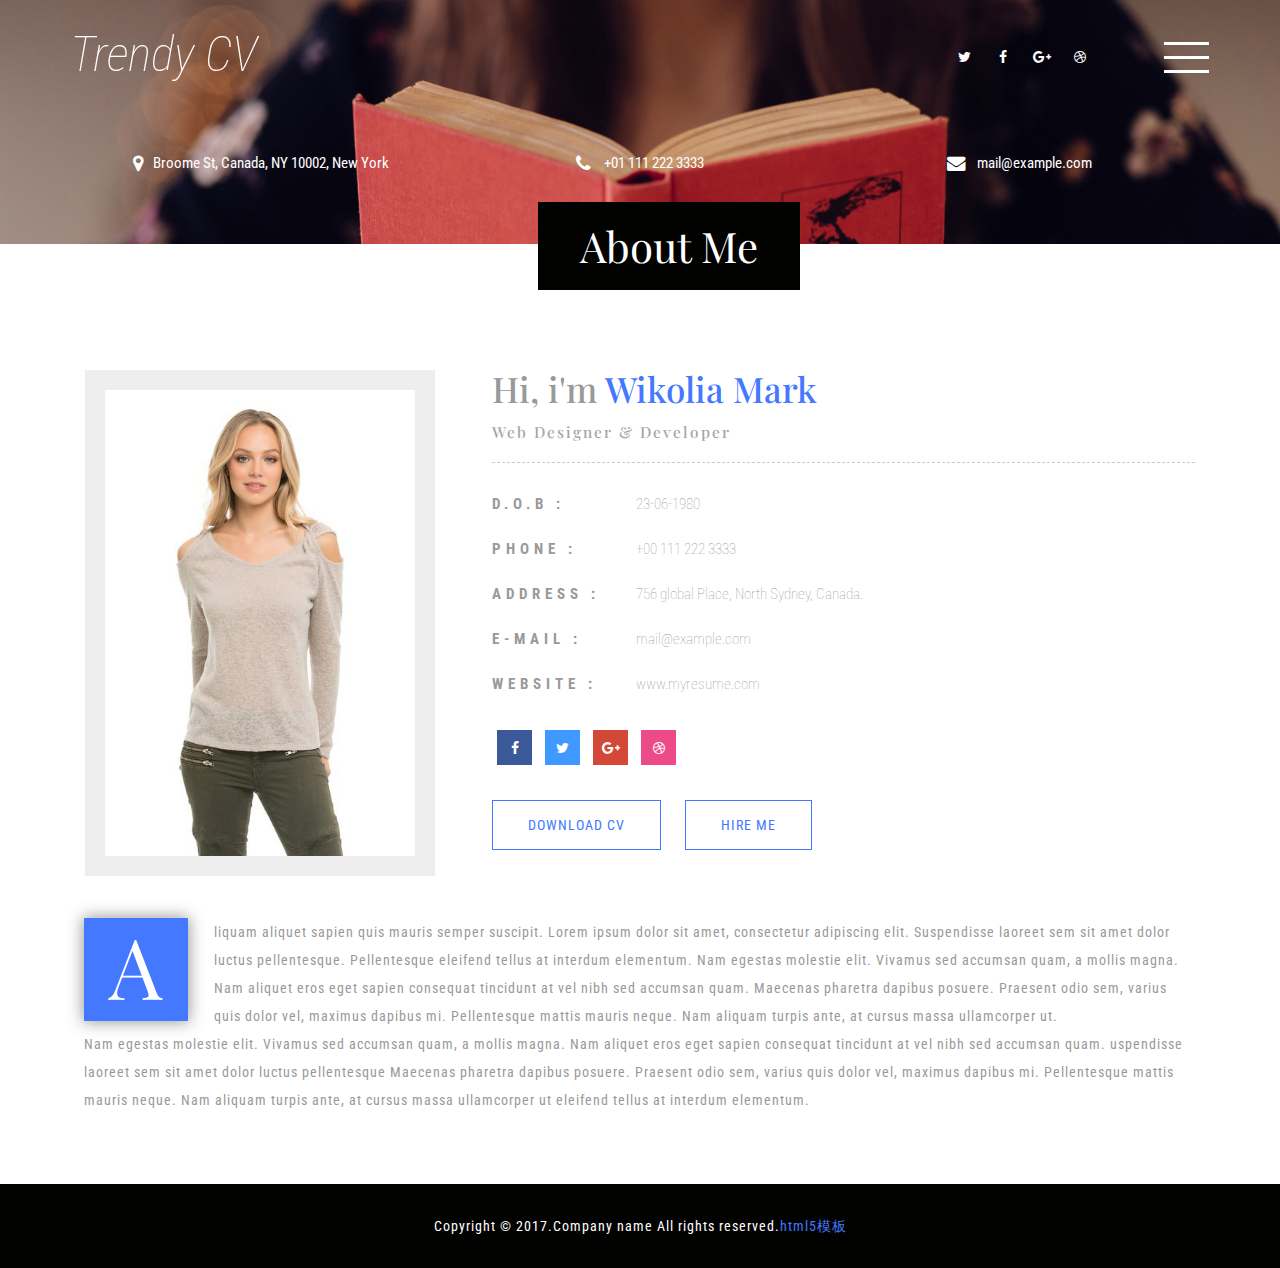
==== about.html @ 871e442d "updata" ====
<!DOCTYPE html>
<html lang="en">
<head>
<title>About</title>
<meta name="viewport" content="width=device-width, initial-scale=1">
<meta http-equiv="Content-Type" content="text/html; charset=utf-8" />
<meta name="keywords" content="" />
<script type="application/x-javascript"> addEventListener("load", function() { setTimeout(hideURLbar, 0); }, false); function hideURLbar(){ window.scrollTo(0,1); } </script>
<!-- Custom Theme files -->
<link href="css/bootstrap.css" type="text/css" rel="stylesheet" media="all">
<link href="css/style.css" type="text/css" rel="stylesheet" media="all">   
<link href="css/font-awesome.css" rel="stylesheet"> <!-- font-awesome icons --> 
<!-- //Custom Theme files --> 
<!-- js -->
<script src="js/jquery-2.2.3.min.js"></script> 
<!-- //js -->
<!-- web-fonts -->    
<link href="http://fonts.googleapis.com/css?family=Roboto+Condensed:300,300i,400,400i,700,700i" rel="stylesheet">
<link href="http://fonts.googleapis.com/css?family=Playfair+Display:400,400i,700,700i,900,900i" rel="stylesheet">
<!-- //web-fonts -->
</head>
<body> 
	<!-- banner -->
	<div class="banner about-w3banner">
		<div class="banner-w3lsinfo"> 
			<!-- header -->
			<div class="header">
				<div class="container">
					<div class="logo">
						<h1><a href="index.html">Trendy CV</a></h1>
					</div> 
					<div class="menu">
						<a href="#" class="navicon"></a> 
						<div class="toggle effect-3"> 
							<ul class="toggle-menu">
								<li><a href="index.html"> Home</a></li>
								<li><a href="about.html" class="active"> About</a></li>  
								<li><a href="skills.html"> Skills</a></li>
								<li><a href="experience.html">Experience</a></li> 
								<li><a href="education.html">Education</a></li>
								<li><a href="projects.html"> My Projects</a></li>							
								<li><a href="contact.html"> Contact Us</a></li>
							</ul>
						</div> 
					</div>   
					<div class="social-w3licon">
						<a href="#" class="social-button twitter"><i class="fa fa-twitter"></i></a>
						<a href="#" class="social-button facebook"><i class="fa fa-facebook"></i></a> 
						<a href="#" class="social-button google"><i class="fa fa-google-plus"></i></a> 
						<a href="#" class="social-button dribbble"><i class="fa fa-dribbble"></i></a> 
					</div>
					<div class="clearfix"> </div>
				</div>
			</div>
			<!-- //header -->  
			<div class="w3agile-address"> 
				<div class="container"> 
					<ul>
						<li><i class="fa fa-map-marker" aria-hidden="true"></i>Broome St, Canada, NY 10002, New York</li>
						<li><i class="fa fa-phone" aria-hidden="true"> </i>  +01 111 222 3333</li>
						<li><i class="fa fa-envelope" aria-hidden="true"></i><a href="mailto:info@example.com"> mail@example.com</a></li>
					</ul>
				</div> 
			</div> 
		</div>
	</div>
	<!-- //banner -->  
	<!-- about -->
	<div class="about">
		<div class="container">
			<div class="w3ls-title">
				<h2 class="agileits-title">About Me</h2>
			</div>
			<div class="about-agileinfo"> 
				<div class="col-md-4 col-sm-4 about-left ">
					<img src="images/img1.jpg" class="img-responsive" alt=""/>
				</div>
				<div class="col-md-8 col-sm-8 about-right wthree">
					<h3>Hi, i'm <span>Wikolia Mark </span></h3>
					<h4>Web Designer & Developer </h4>
					<ul class="address">
						<li>
							<ul class="agileits-address-text ">
								<li><b>D.O.B :</b></li>
								<li>23-06-1980</li>
							</ul>
						</li>
						<li>
							<ul class="agileits-address-text">
								<li><b>PHONE : </b></li>
								<li>+00 111 222 3333</li>
							</ul>
						</li>
						<li>
							<ul class="agileits-address-text">
								<li><b>ADDRESS :</b></li>
								<li>756 global Place, North Sydney, Canada.</li>
							</ul>
						</li>
						<li>
							<ul class="agileits-address-text">
								<li><b>E-MAIL :</b></li>
								<li><a href="mailto:example@mail.com"> mail@example.com</a></li>
							</ul>
						</li>
						<li>
							<ul class="agileits-address-text">
								<li><b>WEBSITE :</b></li>
								<li><a href="http://w3layouts.com">www.myresume.com</a></li>
							</ul>
						</li>
					</ul> 
					<div class="social-wthree-icons">
						<ul>
							<li><a href="#" class="fa fa-facebook icon icon-border facebook"> </a></li>
							<li><a href="#" class="fa fa-twitter icon icon-border twitter"> </a></li>
							<li><a href="#" class="fa fa-google-plus icon icon-border googleplus"> </a></li>
							<li><a href="#" class="fa fa-dribbble icon icon-border dribbble"> </a></li> 
						</ul>
						<div class="clearfix"> </div>
					</div> 
					<div class="hire-w3lgrids">
						<a href="#" class="wthree-more nina" data-text="DOWNLOAD CV"> 
							<span>D</span><span>o</span><span>w</span><span>n</span><span>l</span><span>o</span><span>a</span><span>d</span> <span>c</span><span>v</span>					
						</a> 
						<a href="#" class="wthree-more w3more1 nina" data-text="hire me"> 
							<span>h</span><span>i</span><span>r</span><span>e</span> <span>m</span><span>e</span>
						</a>
					</div>  
				</div> 
				<div class="clearfix"> </div> 
				<div class="about-text agileits-w3layouts"> 
					<p> Aliquam aliquet sapien quis mauris semper suscipit. Lorem ipsum dolor sit amet, consectetur adipiscing elit. Suspendisse laoreet sem sit amet dolor luctus pellentesque. Pellentesque eleifend tellus at interdum elementum. Nam egestas molestie elit. Vivamus sed accumsan quam, a mollis magna. Nam aliquet eros eget sapien consequat tincidunt at vel nibh sed accumsan quam. 
					Maecenas pharetra dapibus posuere. Praesent odio sem, varius quis dolor vel, maximus dapibus mi. Pellentesque mattis mauris neque. Nam aliquam turpis ante, at cursus massa ullamcorper ut.<br>Nam egestas molestie elit. Vivamus sed accumsan quam, a mollis magna. Nam aliquet eros eget sapien consequat tincidunt at vel nibh sed accumsan quam. 
					uspendisse laoreet sem sit amet dolor luctus pellentesque Maecenas pharetra dapibus posuere. Praesent odio sem, varius quis dolor vel, maximus dapibus mi. Pellentesque mattis mauris neque. Nam aliquam turpis ante, at cursus massa ullamcorper ut eleifend tellus at interdum elementum.</p>
				</div>
			</div> 
		</div>
	</div>
	<!-- //about -->
	<!-- footer -->  
	<div class="w3agile-footer">
		<div class="container"> 
			<p>Copyright &copy; 2017.Company name All rights reserved.<a target="_blank" href="http://www.sucaihuo.com/">html5模板</a></p>
		</div>
	</div>
	<!-- //footer --> 
	<!-- menu-js -->
	<script>
		$('.navicon').on('click', function (e) {
		  e.preventDefault();
		  $(this).toggleClass('navicon--active');
		  $('.toggle').toggleClass('toggle--active');
		});
	</script> 
	<!-- //menu-js --> 
	<!-- Bootstrap core JavaScript
    ================================================== -->
    <!-- Placed at the end of the document so the pages load faster -->
    <script src="js/bootstrap.js"></script>
</body>
</html>
---- css/style.css ----
body{
	margin:0;
	font-family: 'Roboto Condensed', sans-serif; 
	background: #fff;  
}
body a{
	transition: 0.5s all;
	-webkit-transition: 0.5s all;
	-moz-transition: 0.5s all;
	-o-transition: 0.5s all;
	-ms-transition: 0.5s all;
	text-decoration:none;
	outline:none;
}
h1,h2,h3,h4,h5,h6{
	margin:0; 
	font-family: 'Playfair Display', serif;
}
p{
	margin:0;
}
ul,label{
	margin:0;
	padding:0;
}
body a:hover,body a:focus{
	text-decoration:none;
	outline: none;
} 
/*-- banner --*/  
.banner{ 
	background:url(../images/bg.jpg)no-repeat center 0px;
	-webkit-background-size:cover;
	-moz-background-size:cover;
	background-size:cover;    
	position:relative;
}  
.header {
    padding-top:2em;
}
.header .container { 
    position: relative;
}
.menu, .social-w3licon {
    margin-top: 1em;
}
/*-- menu-navigation --*/
.menu {
    position: absolute;
    z-index: 9999;
    right: 15px;
}
.menu .navicon {
    background: transparent;
    position: relative;
    height: 46px;
    width: 46px;
    display: block;
    z-index: 9999;
    -webkit-transition: linear 0.5s all;
    -moz-transition: linear 0.5s all;
	-ms-transition: linear 0.5s all;
	-o-transition: linear 0.5s all;
    transition: linear 0.5s all;
	outline: none;
}
.menu .navicon:before, .menu .navicon:after {
	background: #fff;
	-webkit-backface-visibility: hidden;
	backface-visibility: hidden;
	content: "";
	height: 3px;
	left: 0;
	-webkit-transition: 0.8s all;
	-moz-transition: 0.8s all;
	-o-transition: 0.8s all;
	-ms-transition: 0.8s all;
	transition: 0.8s all;
	width: 45px;
} 
.menu .navicon:before {
	-moz-box-shadow: #fff 0 14px 0 0;
	-o-box-shadow: #fff 0 14px 0 0;
	-ms-box-shadow: #fff 0 14px 0 0;
	-webkit-box-shadow: #fff 0 14px 0 0;
	box-shadow: #fff 0 14px 0 0;
	position: absolute;
	top: 0;
} 
.menu .navicon:after {
	position: absolute;
	top: 28px;
} 
.menu .navicon--active { 
	-webkit-transition:0.5s all;
	-moz-transition:0.5s all; 
	-moz-transition:0.5s all; 
	-o-transition:0.5s all;
	transition:0.5s all;
} 
.menu .navicon--active:before {
	-moz-box-shadow: transparent 0 0 0 0;
	-ms-box-shadow: transparent 0 0 0 0;
	-o-box-shadow: transparent 0 0 0 0;
	-webkit-box-shadow: transparent 0 0 0 0;
	box-shadow: transparent 0 0 0 0;
	top: 15px !important;
	-webkit-transform: rotate(225deg);
	-ms-transform: rotate(225deg);
	-moz-transform: rotate(225deg);
	-o-transform: rotate(225deg);
	transform: rotate(225deg);
}
.menu .navicon--active:after {
	top: 15px !important;
	-webkit-transform: rotate(315deg);
	-ms-transform: rotate(315deg);
	-moz-transform: rotate(315deg);
	-o-transform: rotate(315deg);
	transform: rotate(315deg);
} 
.menu .toggle {
    display: block;
    position: absolute;
	right: 0;
    width: 250px;
    background-color: #FFF;
    padding: 2em 3em;
    opacity: 0;
    -webkit-transition: 0.5s all;
    -moz-transition: 0.5s all;
	-o-transition: 0.5s all;
	-ms-transition: 0.5s all;
    transition: 0.5s all;
    -webkit-transform: translateY(-200%);
    -moz-transform: translateY(-200%);
    -o-transform: translateY(-200%);
    -ms-transform: translateY(-200%);
    -ms-transform: translateY(-200%);
    transform: translateY(-200%);
    z-index: 99999;
    -webkit-box-shadow: 0px 0px 7px #696868;
    -moz-box-shadow: 0px 0px 7px #696868;
	-o-box-shadow: 0px 0px 7px #696868;
	-ms-box-shadow: 0px 0px 7px #696868;
    box-shadow: 0px 0px 7px #696868;
}
.menu .toggle--active { 
	opacity: 1;
	-webkit-transition: 0.5s all;
    -moz-transition: 0.5s all;
	-o-transition: 0.5s all;
	-ms-transition: 0.5s all;
    transition: 0.5s all;
	-webkit-transform: translateY(0);
	-ms-transform: translateY(0);
	-o-transform: translateY(0);
	-moz-transform: translateY(0);
	transform: translateY(0); 
} 
.menu .toggle-menu li {
    display: block;
    margin: 1em auto;
    text-align: center;  
} 
.menu .toggle-menu li a {
    text-decoration: none;
    color: #999;
    display: inline-block;
    text-align: center;
    font-size: 1.1em; 
    font-weight: 400;
    margin: 6px 0;
    position: relative;
	text-transform: uppercase;
    -webkit-transition: 0.5s all;
    -moz-transition: 0.5s all;
	-o-transition: 0.5s all;
	-ms-transition: 0.5s all;
    transition: 0.5s all;
}
.menu .toggle-menu li a:hover,.menu .toggle-menu li a.active{
	color:#4378ff; 
	-webkit-transform: scale(1.2);
    -ms-transform: scale(1.2);
    -moz-transform: scale(1.2);
    -o-transform: scale(1.2);
    transform: scale(1.2);
    font-weight: 700;
} 
/*-- HOVER EFFECT3 --*/ 
.effect-3 a:before,
.effect-3 a:after {
	content: "";
	height: 1px;
	width: 0;
	opacity: 0;
	background-color: #4378ff;
	position: absolute;
	-webkit-transition: all .5s;
	-moz-transition: all .5s;
	-o-transition: all .5s;
	-ms-transition: all .5s;
	transition: all .5s;
} 
.effect-3 a:before {
	top: -3px;
} 
.effect-3 a:after {
	bottom: -3px;
	right: 0;
} 
.effect-3 a:hover:before,
.effect-3 a:hover:after,.menu .toggle-menu li a.active:before,.menu .toggle-menu li a.active:after{
	width: calc(100% + 20px);
	opacity: 1;
}
/*-- //menu-navigation --*/
.logo {
    float: left;
    text-align: center; 
}
.logo h1 {
    font-size: 3.5em;
    color: #fff;
    font-weight: 100;
    font-family: 'Roboto Condensed', sans-serif;
    font-style: italic;
}
.logo h1 a,.logo h1 a:hover{
    color: #fff;
	text-decoration: none;
	outline:none;
} 
/*-- social-icons --*/
.social-w3licon {
    float: right;
	margin-right:8em;
} 
.social-w3licon a {
    font-size: 1em;
    color: #fff;
    margin:0 0.2em;
    display: inline-block;
    -webkit-transition: .5s all;
    -moz-transition: .5s all;
	-o-transition: .5s all;
	-ms-transition: .5s all;
    transition: .5s all;
    width: 30px;
    height: 30px;
    line-height: 2.1em;
    border: 1px dashed transparent;
    text-align: center;
}
.social-w3licon a:hover {
	border-color: #fff;
	-webkit-border-radius: 50%;
	-moz-border-radius: 50%; 
    border-radius: 50%;
}
/*-- //social-icons --*/ 
/*-- banner-text --*/ 
.banner-text {
    padding:14em 0;
    text-align: left;
}
.banner-w3lstext {
    margin: 0 auto;
    display: inline-block;
    padding: 3.5em;
    background: rgba(0, 0, 0, 0.55);
}
.banner-text h2 {
    font-size: 6em;
    color: #fff;
    text-align: center;
    font-style: italic;
    font-weight: 400;
    position: relative;
    letter-spacing: 3px;
    line-height: 1.2em;
    border: 1px solid #fff;
}
.banner-text h2 span {
    font-size: .2em;
    color: #fff;
    font-style: italic;
    font-weight: 300;
    letter-spacing: 5px;
    position: absolute;
    top: -17%;
    right: 7%;
    font-family: 'Playfair Display', serif;
} 
.banner-text h2:first-letter {
    font-size: 2em;
    color: #fff;
    margin-right: -20px;
} 
.banner-text p {
    font-size: 0.9em;
    color: #fff;
    text-align: center;
    line-height: 2em;
    margin: 1em 0 0;
    font-weight: 300;
    letter-spacing: 4px;
}
/*-- //banner --*/  
/*-- banner-address --*/  
.w3agile-address {
    padding:0 0 3em;
	text-align: center;
}
.w3agile-address ul li {
    font-size: 1.1em;
    display: inline-block;
    width: 33%;
    text-align: center;
    color: #fff;
}
.w3agile-address ul li a{ 
    color: #fff;
	-webkit-transition:.5s all;
	-moz-transition:.5s all;
	-o-transition:.5s all;
	-ms-transition:.5s all;
	transition:.5s all;
}
.w3agile-address ul li a:hover{
    color: #4378ff;
}
.w3agile-address ul li i.fa {
    font-size: 1.2em;
    margin-right: 0.5em;
    vertical-align: middle;
}
/*-- //banner-address --*/ 
/*-- footer --*/ 
.w3agile-footer {
    background: #020201;
    padding: 2em 0;
    text-align: center;
}
.w3agile-footer p {
    color: #fff;
    text-decoration: none;
    letter-spacing: 1px;
}
.w3agile-footer p a {
    color: #4378ff;
    text-decoration: none;
}
.w3agile-footer p a:hover{
    color: #fff; 
}
/*-- //footer --*/ 
/*-- about-page --*/  
.banner.about-w3banner .w3agile-address {
    padding: 5em 0;
}
.about{
	padding:5em 0;
	position:relative;
}
.w3ls-title {
    margin-bottom: 4em;
}
h2.agileits-title {
    font-size: 3em;
    color: #fff;
    text-align: center;
    font-weight: 400;
    display: inline-block;
    text-transform: capitalize;
    background: #020201;
    padding: .5em 1em;
    position: absolute;
    top:-1em;
    left: 42%;
}
/*-- about --*/
.about-right.wthree {
    padding-left: 3em;
}
.about-right h3 {
    font-size: 2.5em;
    color: #999;
}
.about-right h3 span {
    color: #4378ff;
}
.about-right h4 {
    font-size: 1.1em;
    color: #a5a5a5;
    margin-top: 1em;
    letter-spacing: 2px;
}
.about-left img {
    border: 20px solid #eee; 
}
ul.address {
    margin-top: 1.5em;
    border-top: 1px dashed rgba(96, 125, 139, 0.38);
    padding-top: 0.5em;
}
ul.address li {
    display: block;
}
ul.address li b{ 
    letter-spacing: 5px;
}
ul.address li ul.agileits-address-text li {
    display: inline-block;
    font-size: 1.1em;
    color: #999;
    margin-top: 1.5em;
    font-weight: 100;
}
ul.address li ul.agileits-address-text li:nth-child(1){
	width: 20%;
}
ul.address li ul.agileits-address-text li a {
    color: #999;
	text-decoration:none;
}
ul.address li ul.agileits-address-text li a:hover{
    color: #4378ff;
} 
.about-text {
    padding: 3em 1em 0;
}
p.agile-br {
    margin-top: 1em;
}
p {
    font-size: 1em;
    color: #999;
    line-height: 2em;
    font-weight: 400;
    letter-spacing: 1px;
} 
.about-text p:first-letter {
    font-size: 6em;
    color: #fff;
    background: #4378ff;
    float: left;
    padding: .4em 0.3em .5em;
    margin-right: 0.3em;
    font-family: 'Playfair Display', serif;
	-webkit-box-shadow: 0px 0px 15px 1px #999;
	-moz-box-shadow: 0px 0px 15px 1px #999;
	-o-box-shadow: 0px 0px 15px 1px #999;
	-ms-box-shadow: 0px 0px 15px 1px #999;
    box-shadow: 0px 0px 15px 1px #999;
}
/*-- social-wthree-icons --*/
.social-wthree-icons ul {
    margin-top:2.5em;
}
.social-wthree-icons ul li {
    display: inline-block;
    font-size: inherit;
    text-align: center;
    margin: 0;
}
.social-wthree-icons ul li a.fa {
    font-size: 1em;
    color: #fff;
    line-height: 2.6em;
	transition:.5s all;
}
.icon-border {
	position: relative;
}
.icon {
    vertical-align: top;
    overflow: hidden;
    margin:0 5px;
    width: 35px;
    height: 35px;
}
.icon-border::before,
.icon-border::after {
	display: block;
	position: absolute;
	top: 0;
	left: 0;
	width: 100%;
	height: 100%;
	content: "";
} 
.icon-border::before {
	z-index: 1;
	-webkit-transition: box-shadow 0.3s;
	-moz-transition: box-shadow 0.3s;
	-o-transition: box-shadow 0.3s;
	-ms-transition: box-shadow 0.3s;
    transition: box-shadow 0.3s;      
}  
.social-wthree-icons ul li a.fa.facebook:hover{
	color:#3b5998;   
} 
.social-wthree-icons ul li a.fa.twitter:hover{
	color:#4099ff;   
} 
.social-wthree-icons ul li a.fa.googleplus:hover{
	color:#d34836;   
} 
.social-wthree-icons ul li a.fa.dribbble:hover{
	color:#ec4a89;   
} 
/* facebook */
.icon-border.facebook::before {
	-webkit-box-shadow: inset 0 0 0 48px #3b5998; 
	-moz-box-shadow: inset 0 0 0 48px #3b5998; 
	-o-box-shadow: inset 0 0 0 48px #3b5998; 
	-ms-box-shadow: inset 0 0 0 48px #3b5998; 
	box-shadow: inset 0 0 0 48px #3b5998;  
} 
.icon-border.facebook:hover::before {
	-webkit-box-shadow: inset 0 0 0 2px #3b5998; 
	-moz-box-shadow: inset 0 0 0 2px #3b5998; 
	-o-box-shadow: inset 0 0 0 2px #3b5998; 
	-ms-box-shadow: inset 0 0 0 2px #3b5998; 
	box-shadow: inset 0 0 0 2px #3b5998; 
}  
/* twitter */
.icon-border.twitter::before {
	-webkit-box-shadow: inset 0 0 0 48px #4099ff;
	-moz-box-shadow: inset 0 0 0 48px #4099ff;
	-o-box-shadow: inset 0 0 0 48px #4099ff;
	-ms-box-shadow: inset 0 0 0 48px #4099ff;
	box-shadow: inset 0 0 0 48px #4099ff;
} 
.icon-border.twitter:hover::before {
	-webkit-box-shadow: inset 0 0 0 2px #4099ff;
	-moz-box-shadow: inset 0 0 0 2px #4099ff;
	-o-box-shadow: inset 0 0 0 2px #4099ff;
	-ms-box-shadow: inset 0 0 0 2px #4099ff;
	box-shadow: inset 0 0 0 2px #4099ff;
} 
/* google plus */
.icon-border.googleplus::before {
	-webkit-box-shadow: inset 0 0 0 48px #d34836;
	-moz-box-shadow: inset 0 0 0 48px #d34836;
	-o-box-shadow: inset 0 0 0 48px #d34836;
	-ms-box-shadow: inset 0 0 0 48px #d34836;
	box-shadow: inset 0 0 0 48px #d34836;
} 
.icon-border.googleplus:hover::before {
	-webkit-box-shadow: inset 0 0 0 2px #d34836;
	-moz-box-shadow: inset 0 0 0 2px #d34836;
	-o-box-shadow: inset 0 0 0 2px #d34836;
	-ms-box-shadow: inset 0 0 0 2px #d34836;
	box-shadow: inset 0 0 0 2px #d34836;
} 
/* dribbble */
.icon-border.dribbble::before {
	-webkit-box-shadow: inset 0 0 0 48px #ec4a89;
	-moz-box-shadow: inset 0 0 0 48px #ec4a89;
	-o-box-shadow: inset 0 0 0 48px #ec4a89;
	-ms-box-shadow: inset 0 0 0 48px #ec4a89;
	box-shadow: inset 0 0 0 48px #ec4a89;
} 
.icon-border.dribbble:hover::before {
	-webkit-box-shadow: inset 0 0 0 2px #ec4a89;
	-moz-box-shadow: inset 0 0 0 2px #ec4a89;
	-o-box-shadow: inset 0 0 0 2px #ec4a89;
	-ms-box-shadow: inset 0 0 0 2px #ec4a89;
	box-shadow: inset 0 0 0 2px #ec4a89;
}  
/*-- //social-wthree-icons --*/ 
/*-- //more buttons --*/ 
.hire-w3lgrids {
    margin-top: 2.5em;
}  
a.wthree-more {
    padding: 0 2.5em;
    border: 1px solid #4378ff;
    font-size: 1em;
    color: #4378ff;
    text-decoration: none;
    display: inline-block;
    text-transform: uppercase;
    vertical-align: middle;
    position: relative;
    z-index: 1;
    overflow: hidden;
    text-align: center;
    letter-spacing: 1px;
}
a.wthree-more.w3more1 {
    margin-left: 1.5em;
} 
a.wthree-more > span {
	display: inline-block;
	padding: 1em 0;
	vertical-align: middle;
	opacity: 0;
	color: #fff;
	-webkit-transform: translate3d(0, -10px, 0);
	-moz-transform: translate3d(0, -10px, 0);
	-o-transform: translate3d(0, -10px, 0);
	-ms-transform: translate3d(0, -10px, 0);
	transform: translate3d(0, -10px, 0);
	-webkit-transition: -webkit-transform 0.3s, opacity 0.3s;
	-moz-transition: -moz-transform 0.3s, opacity 0.3s;
	-o-transition: transform 0.3s, opacity 0.3s;
	transition: transform 0.3s, opacity 0.3s;
	-webkit-transition-timing-function: cubic-bezier(0.75, 0, 0.125, 1);
	transition-timing-function: cubic-bezier(0.75, 0, 0.125, 1);
}
a.wthree-more::before {
	content: attr(data-text);
	position: absolute;
	top: 0;
	left: 0;
	width: 100%;
	height: 100%;
	padding: 1em 0;
	-webkit-transition: -webkit-transform 0.3s, opacity 0.3s;
	-moz-transition: transform 0.3s, opacity 0.3s;
	-o-transition: transform 0.3s, opacity 0.3s;
	transition: transform 0.3s, opacity 0.3s;
	-webkit-transition-timing-function: cubic-bezier(0.75, 0, 0.125, 1);
	transition-timing-function: cubic-bezier(0.75, 0, 0.125, 1);
}
a.wthree-more:hover {
	background-color: #4378ff;
}
a.wthree-more:hover::before {
	opacity: 0;
	-webkit-transform: translate3d(0, 100%, 0);
	-moz-transform: translate3d(0, 100%, 0);
	-o-transform: translate3d(0, 100%, 0);
	-ms-transform: translate3d(0, 100%, 0);
	transform: translate3d(0, 100%, 0);
}
a.wthree-more:hover > span {
	opacity: 1;
	-webkit-transform: translate3d(0, 0, 0);
	-moz-transform: translate3d(0, 0, 0);
	-o-transform: translate3d(0, 0, 0);
	-ms-transform: translate3d(0, 0, 0);
	transform: translate3d(0, 0, 0);
}
a.wthree-more:hover > span:nth-child(1) {
	-webkit-transition-delay: 0.045s;
	-moz-transition-delay: 0.045s;
	-o-transition-delay: 0.045s;
	-ms-transition-delay: 0.045s;
	transition-delay: 0.045s;
}
a.wthree-more:hover > span:nth-child(2) {
	-webkit-transition-delay: 0.09s;
	-moz-transition-delay: 0.09s;
	-o-transition-delay: 0.09s;
	-ms-transition-delay: 0.09s;
	transition-delay: 0.09s;
}
a.wthree-more:hover > span:nth-child(3) {
	-webkit-transition-delay: 0.135s;
	-moz-transition-delay: 0.135s;
	-o-transition-delay: 0.135s;
	-moz-transition-delay: 0.135s;
	transition-delay: 0.135s;
}
a.wthree-more:hover > span:nth-child(4) {
	-webkit-transition-delay: 0.18s;
	-moz-transition-delay: 0.18s;
	-o-transition-delay: 0.18s;
	-ms-transition-delay: 0.18s;
	transition-delay: 0.18s;
}
a.wthree-more:hover > span:nth-child(5) {
	-webkit-transition-delay: 0.225s;
	-moz-transition-delay: 0.225s;
	-o-transition-delay: 0.225s;
	-ms-transition-delay: 0.225s;
	transition-delay: 0.225s;
}
a.wthree-more:hover > span:nth-child(6) {
	-webkit-transition-delay: 0.27s;
	-moz-transition-delay: 0.27s;
	-o-transition-delay: 0.27s;
	-ms-transition-delay: 0.27s;
	transition-delay: 0.27s;
}
a.wthree-more:hover > span:nth-child(7) {
	-webkit-transition-delay: 0.315s;
	-moz-transition-delay: 0.315s;
	-o-transition-delay: 0.315s;
	-ms-transition-delay: 0.315s;
	transition-delay: 0.315s;
}
a.wthree-more:hover > span:nth-child(8) {
	-webkit-transition-delay: 0.36s;
	-moz-transition-delay: 0.36s;
	-o-transition-delay: 0.36s;
	-ms-transition-delay: 0.36s;
	transition-delay: 0.36s;
}
a.wthree-more:hover > span:nth-child(9) {
	-webkit-transition-delay: 0.405s;
	-moz-transition-delay: 0.405s;
	-o-transition-delay: 0.405s;
	-ms-transition-delay: 0.405s;
	transition-delay: 0.405s;
}
a.wthree-more:hover > span:nth-child(10) {
	-webkit-transition-delay: 0.45s;
	-moz-transition-delay: 0.45s;
	-o-transition-delay: 0.45s;
	-ms-transition-delay: 0.45s;
	transition-delay: 0.45s;
}
/*-- //more buttons --*/ 
/*-- //about-page --*/  
/*-- Skills bar effects --*/  
.skill-grids {
    margin: 3em 0;
}
.skills h4 {
    font-size: 1.8em;
    color: #4378ff;
    letter-spacing: 2px;
    margin-bottom: 0.8em; 
} 
.skills-w3lsleft ul li {
    display: block;
    font-size: 1em;
    color: #999;
    margin-top: 1em;
}
.skills-w3lsleft ul li i.fa{
    font-size: 1.2em;
    margin-right: 0.5em;
}
.skillbar {
	position: relative;
	display: inline-block;
	margin: 15px 0;
	width: 100%;
	background: #eee;
	height: 35px;
	-webkit-border-radius: 3px;
	-moz-border-radius: 3px; 
	-o-border-radius: 3px;
	-ms-border-radius: 3px;
	border-radius: 3px;
	width: 100%;
} 
.skillbar-title {
	position: absolute;
	top: 0;
	left: 0;
	width: 110px;
	font-weight: bold;
	font-size: 13px;
	color: #fff;
	background: #6adcfa;
	border-top-left-radius: 3px;
	border-bottom-left-radius: 3px;
	background: rgba(0, 0, 0, 0.1);
	padding: 0 20px;
	height: 35px;
	line-height: 35px;
} 
.skillbar-bar {
	height: 35px;
	width: 0px;
	background: #6adcfa;
	-webkit-border-radius: 3px;
	-moz-border-radius: 3px; 
	border-radius: 3px;
	display: inline-block;
} 
.skill-bar-percent {
	position: absolute;
	right: 10px;
	top: 0;
	font-size: 11px;
	height: 35px;
	line-height: 35px; 
	color:rgba(0, 0, 0, 0.88);
}
/*-- //Skills bar effects --*/ 
/*-- stats --*/
.stats {
    background: url(../images/bg.jpg)no-repeat center fixed;
    background-size: cover; 
}  
.stats-info {
	text-align: center;
	background: rgba(0, 0, 0, 0.62);
}  
.stats-grid {
    margin: 4em 0;
}
.stats i.fa {
    font-size: 3em;
    color: #fff;
}
.numscroller {
    font-size: 3em;
    font-weight: 200;
    color: #4378ff;
    margin-bottom: 0;
    line-height: 1em;
}
.stats-info p {
    color: #fff;
    letter-spacing: 3px;
    margin: 0.5em 0;
    font-size: 1.1em;
}
/*-- //stats --*/
/*-- experience --*/
.experience-grids {
    width: 88%;
    margin: 0 auto;
}
.experience-left {
    float: left;
    width: 30%;
    background: #4378ff;
    text-align: center;
    padding: 4.5em 0;
    -webkit-transition: .5s all;
    -moz-transition: .5s all;
    transition: .5s all;
    -o-transition: .5s all;
    -ms-transition: .5s all;
}
.experience-right {
    float: right;
    width: 70%;
    border: 1px solid #4378ff;
    border-left: none;
    padding: 2.5em;
    margin: 0.8em 0;
}
.experience-left h6 {
    font-size: 2em;
    color: #fff;
    font-family: 'Roboto Condensed', sans-serif;
    font-weight: 300;
    text-transform: uppercase;
	-webkit-transition: .5s all;
	-moz-transition: .5s all;
	-o-transition: .5s all;
	-ms-transition: .5s all;
	transition: .5s all;
	display: inline-block;
}
.experience-left h6 span {
    font-size: 0.5em;
    text-transform: capitalize;
    margin-left: 5px;
    letter-spacing: 1px;
    line-height: 1.8em;
    vertical-align: bottom;
}
.experience-left h5 {
    font-size: 1em;
    color: #fff;
    margin-top: 1em;
    letter-spacing: 2px;
}
.experience-right h4 {
    font-size: 1.6em;
    color: #4378ff;
    margin-bottom: 0.5em;
    letter-spacing: 1px;
}
.experience-grids.experience-grids-btm {
    margin: 3em auto;
}
.experience-grids.experience-grids-btm .experience-left {
    float: right;
}
.experience-grids.experience-grids-btm .experience-right {
    border-right: 0;
    border-left: 1px solid #4378ff;
}
.experience-grids:hover .experience-left h6 {
	-webkit-transform: scale(1.3);
	-moz-transform: scale(1.3);
	-o-transform: scale(1.3);
	-ms-transform: scale(1.3);
    transform: scale(1.3);
}
.experience-left h3 span {
    font-size: .5em;
    font-weight: 300;
    vertical-align: middle;
    margin-left: 5px;
}
/*-- //experience --*/
/*-- projects --*/
.agileits_w3layouts_gallery_grid1.hover14 {
    padding: 1em 0;
}
.w3layouts_gallery_grid1 {
    margin: 3em 0 0;
} 
.view {   
    overflow: hidden;
    position: relative; 
}
.view-tenth a {
    display: block; 
}
.view-tenth img {
	-webkit-transform: scaleY(1);
	-moz-transform: scaleY(1);
	-o-transform: scaleY(1);
	-ms-transform: scaleY(1);
	transform: scaleY(1);
	-webkit-transition: all 0.7s ease-in-out;
	-moz-transition: all 0.7s ease-in-out;
	-o-transition: all 0.7s ease-in-out;
	-ms-transition: all 0.7s ease-in-out;
	transition: all 0.7s ease-in-out;
	width: 100%;
}
.view-tenth .mask {
    background-color: rgba(67, 120, 255, 0.82);
    -webkit-transition: all 0.5s linear;
    -moz-transition: all 0.5s linear;
    -o-transition: all 0.5s linear;
    -ms-transition: all 0.5s linear;
    transition: all 0.5s linear;
    -ms-filter: "progid: DXImageTransform.Microsoft.Alpha(Opacity=0)";
    filter: alpha(opacity=0);
    width: 100%;
    height: 100%; 
    position: absolute;
    overflow: hidden;
    top: 0;
    left: 0;
	padding: 3em;
    text-align: center;
	opacity:0;
}
.view-tenth h3{
    border-bottom: 1px solid rgba(255, 255, 255, 0.48); 
    -moz-transform: scale(0);
    -o-transform: scale(0);
    -ms-transform: scale(0);
    transform: scale(0);
    color: #fff;
    -webkit-transition: all 0.5s linear;
    -moz-transition: all 0.5s linear;
    -o-transition: all 0.5s linear;
    -ms-transition: all 0.5s linear;
    transition: all 0.5s linear;
    -ms-filter: "progid: DXImageTransform.Microsoft.Alpha(Opacity=0)";
    filter: alpha(opacity=0);
    opacity: 0;
    padding-bottom: .4em;
    margin-bottom: .5em;
}
.view-tenth p {
	color: #fff;
	-ms-filter: "progid: DXImageTransform.Microsoft.Alpha(Opacity=0)";
	filter: alpha(opacity=0);
	opacity: 0;
	-webkit-transform: scale(0);
	-moz-transform: scale(0);
	-o-transform: scale(0);
	-ms-transform: scale(0);
	transform: scale(0);
	-webkit-transition: all 0.5s linear;
	-moz-transition: all 0.5s linear;
	-o-transition: all 0.5s linear;
	-ms-transition: all 0.5s linear;
	transition: all 0.5s linear;
} 
.view-tenth:hover img {
	-webkit-transform: scale(10);
	-moz-transform: scale(10);
	-o-transform: scale(10);
	-ms-transform: scale(10);
	transform: scale(10);
	-ms-filter: "progid: DXImageTransform.Microsoft.Alpha(Opacity=0)";
	filter: alpha(opacity=0); 
}
.view-tenth:hover .mask {
   -ms-filter: "progid: DXImageTransform.Microsoft.Alpha(Opacity=100)";
   filter: alpha(opacity=100); 
   opacity:1;
}
.view-tenth:hover h3,.view-tenth:hover p {
   -webkit-transform: scale(1);
   -moz-transform: scale(1);
   -o-transform: scale(1);
   -ms-transform: scale(1);
   transform: scale(1);
   -ms-filter: "progid: DXImageTransform.Microsoft.Alpha(Opacity=100)";
   filter: alpha(opacity=100); 
   opacity: 1;
} 		
/*-- //projects --*/ 
/*-- contact --*/
.ctact-w3left{
	padding:3em;
	background:#f5f5f5;
}
.ctact-w3left span i{
	color: #212121;
    font-size: 14px;
    text-transform: uppercase;
    font-style: normal;
    float: left;
    width: 15%;
    margin: .8em 0 0;
    font-weight: 600;
}
.ctact-w3left input[type="text"],.ctact-w3left input[type="email"],.ctact-w3left textarea{
	outline: none;
    width: 85%;
    background: #fff;
    color: #212121;
    padding: 10px;
    font-size:1em;
    border:1px solid #ddd;
}
::-webkit-input-placeholder{
	color:#212121 !important;
}
.ctact-w3left span {
    padding: .5em 0;
    display: block;
}
.ctact-w3left textarea{
	min-height:200px;
	margin-bottom:1em;
	resize:none;
}
.w3_submit {
    text-align: right;
}
.ctact-w3left input[type="submit"] {
    outline: none;
    background: #4378ff;
    border: 2px solid #4378ff;
    color: #fff;
    padding: .7em 2em;
    font-size: 1em;
    text-transform: uppercase;
    letter-spacing: 2px;
	-webkit-transition:.5s all;
	-moz-transition:.5s all;
	-o-transition:.5s all;
	-ms-transition:.5s all;
	transition:.5s all;
}
.ctact-w3left input[type="submit"]:hover {
    color: #4378ff;
    background: none;
}
.profile-grids {
    border: 1px solid #999;
    padding: 2em;
    margin-top: 1.5em;
}
.profile-grids h5 {
    color: #4378ff;
    font-size: 1.5em;
    margin-bottom: 1.2em;
}
.profile-grids ul li {
    display: block;
    margin-top: 0.8em;
    color: #999;
    font-size: 1em;
}
.profile-grids ul li  a{ 
    color: #999; 
}
.profile-grids ul li  a:hover{ 
    color: #4378ff; 
}
/*-- //contact --*/
/*-- responsive-design --*/ 
@media(max-width:1080px){
.banner-w3lstext { 
    padding: 2.5em; 
}
.banner-text {
    padding: 12em 0; 
}
a.wthree-more::before ,a.wthree-more > span{ 
    padding: 0.8em 0; 
}
.about-right h3 {
    font-size: 2.2em; 
}
.about-right h4 { 
    margin-top: 1em; 
}
.hire-w3lgrids {
    margin-top: 1.5em;
}
.social-wthree-icons ul {
    margin-top: 2em;
}
.w3ls-title {
    margin-bottom: 3em;
}
.experience-grids {
    width: 100%; 
}
.experience-left { 
    width: 28%; 
}
.experience-right { 
    width: 72%; 
    padding: 2.5em 2em; 
}
.view-tenth .mask { 
    padding: 2.5em; 
} 
}
@media(max-width:1024px){
.profile-grids h5 { 
    margin-bottom: 1em;
}
.menu .toggle { 
    padding: 1.5em 3em; 
} 
}
@media(max-width:991px){
.banner-text h2 {
    font-size: 5.5em; 
}
.banner-w3lstext {
    padding: 2em;
}
.banner-text h2 span { 
    letter-spacing: 3px; 
    right: 12%; 
}
.w3agile-address ul li {
    width: inherit; 
}
.w3agile-address ul li:nth-child(2) {
    margin: 0 5em;
}
ul.address li ul.agileits-address-text li:nth-child(1) {
    width: 30%;
}
ul.address li ul.agileits-address-text li { 
    margin-top: 1.2em; 
}
.about-right h3 {
    font-size: 2em;
}
.about-text {
    padding: 2em 1em 0;
}
.skill-grids {
    margin: 2em 0;
}
.stats-grid {
    margin: 3em 0;
}
.numscroller {
    font-size: 2.5em; 
}
.stats i.fa {
    font-size: 2em; 
}
.experience-left { 
    padding: 5.5em 0; 
}
.social-w3licon { 
    margin-right: 6em;
}
.agileits_w3layouts_gallery_grid {
    padding: 0 .5em;
}
.agileits_w3layouts_gallery_grid1.hover14 {
    padding: 0.5em 0;
}
.view-tenth .mask {
    padding: 1em; 
}
.view-tenth h3{ 
    font-size: 1.8em;
	margin-bottom: .3em; 
}
.w3agile-contact-grids p {
    margin-top: 2em;
}
.ctact-w3left textarea {
    min-height: 150px; 
}
h2.agileits-title {
    font-size: 2.6em; 
} 
}
@media(max-width:800px){
.logo h1 {
    font-size: 3em; 
}
.menu, .social-w3licon {
    margin-top: 0.5em;
}
.banner-text h2 {
    font-size: 5em;
}
.banner-text p { 
    letter-spacing: 3px;
}
.banner-text {
    padding: 10em 0;
}
.w3agile-address {
    padding: 0 0 2em;
}
.menu .toggle-menu li a { 
    font-size: 1em; 
	margin: 4px 0; 
} 
.menu .toggle { 
    width: 230px; 
}
.about-text p:first-letter {
    font-size: 5em; 
} 
}
@media(max-width:768px){
.experience-grids.experience-grids-btm {
    margin: 2em auto;
} 
}
@media(max-width:736px){
.banner-text p {
    letter-spacing: 2px;
} 
.w3agile-address ul li {
    font-size: 1em; 
}
.banner-text {
    padding: 8em 0;
}
.about-left img {
    border-width: 12px;
}
.about-left {
    padding: 0 16em;
}
.about-right h3 {
    font-size: 1.8em;
}
.about-right.wthree { 
    margin-top: 2em;
}
.about-right h4 {
    font-size: 0.9em; 
}
.about {
    padding: 4em 0; 
} 
.w3ls-title {
    margin-bottom: 2em;
}
.skills h4 {
    font-size: 1.6em; 
    margin-bottom: 0.6em;
}
.skills-w3lsright {
    margin-top: 2em;
}
.skillbar { 
    margin: 12px 0; 
}
.stats-grid:nth-child(1), .stats-grid:nth-child(2) {
    margin-bottom: 0em;
}
.experience-right h4 {
    font-size: 1.5em; 
}
.view-tenth p { 
    letter-spacing: 0;
}
h2.agileits-title {
    font-size: 2.3em;
	left: 36%;
}
}
@media(max-width:667px){
.banner-text h2 span {
    letter-spacing: 2px;
    right: 8%;
}
.banner-text p { 
    margin: 0.5em 0 0; 
}
.banner-w3lstext {
    padding: 1.5em;
}
.banner-text {
    padding: 7em 0 6em;
}
.w3agile-address ul li:nth-child(2) {
    margin: 0 3em;
}
.about-left {
    padding: 0 14em;
}
.experience-right { 
    padding: 1.5em 1.5em;
}
.banner.about-w3banner .w3agile-address {
    padding: 4em 0;
}
.ctact-w3left {
    padding: 2em; 
}
.ctact-w3left textarea { 
    margin-bottom: 0.5em; 
}
.profile-grids { 
    padding: 1.5em 2em;
    margin-top: 1em;
} 
}
@media(max-width:640px){
.experience-left h6 {
    font-size: 1.5em; 
} 
}
@media(max-width:600px){
.banner-text h2 {
    font-size: 4.5em;
} 
.banner-text p {
    letter-spacing: 1px;
}
.w3agile-address ul li {
    font-size: 0.9em;
}
.w3agile-address ul li:nth-child(2) {
    margin: 0 2em;
}
.banner-text {
    padding: 6em 0 5em;
}
.header {
    padding-top: 1.5em;
}
.banner.about-w3banner .w3agile-address {
    padding: 3em 0;
}
h2.agileits-title {
    font-size: 2em;
    left: 34%;
}
.about-left {
    padding: 0 11em;
}
.w3ls-title {
    margin-bottom: 1em;
}
.about-text p:first-letter {
    font-size: 4em;
}
.about-right h3 {
    font-size: 1.6em;
}
ul.address li ul.agileits-address-text li { 
    font-size: 1em; 
}
.experience-left h5 { 
    letter-spacing: 1px;
}
.experience-right h4 {
    font-size: 1.3em;
}
.agileits_w3layouts_gallery_grid {
    padding: 0 .1em;
}
.agileits_w3layouts_gallery_grid1.hover14 {
    padding: 0.1em 0;
}
.view-tenth h3{
    font-size: 1.5em; 
}
.view-tenth p { 
    line-height: 1.6em;
}
.ctact-w3left span i { 
    width: 20%; 
}
.ctact-w3left input[type="text"], .ctact-w3left input[type="email"], .ctact-w3left textarea { 
    width: 80%; 
}
.w3agile-footer { 
    padding: 1.5em 0; 
} 
}
@media(max-width:480px){
.menu .toggle {
    width: 210px;
    padding: 1em;
}
.social-w3licon a {
    font-size: 0.9em; 
    width: 28px;
    height: 28px;
    line-height: 2.4em; 
}
.social-w3licon {
    margin-right: 5em;
} 
.banner-text h2 {
    font-size: 4em;
}
.banner-text p {
    letter-spacing: 0.5px;
}
.w3agile-address ul li:nth-child(2) {
    margin: 1em 0;
}
.w3agile-address ul li { 
    display: block;
}
.about-left {
    padding: 0 7em;
}
.experience-left {
    padding: 2em 0;
    width: 100%;
    float: none;
}
.experience-left h5 {
    font-size: 0.9em; 
    margin-top: 0.8em; 
}
.experience-right {
    width: 100%; 
    float: none;
    border: 1px solid #4378ff;
    margin: 0;
}
.experience-left {
    padding: 2em 0;
    width: 100%;
    float: none;
}
.experience-grids.experience-grids-btm .experience-left {
    float: none;
}
.experience-grids.experience-grids-btm .experience-right { 
    border: 1px solid #4378ff;
}
ul.address li ul.agileits-address-text li {
    margin-top: 1em;
}
.about-right.wthree {
    padding-left: 2em;
}
p { 
    letter-spacing: 0px;
}
.numscroller {
    font-size: 2em;
}
.stats-info p { 
    letter-spacing: 2px; 
    font-size: 1em;
}
.agileits_w3layouts_gallery_grid {
    padding: 0 1em;
    width: 100%;
    float: none;
}
.view-tenth .mask {
    padding: 3em;
}
.view-tenth h3{
    font-size: 2em;
    padding-bottom: 0.8em;
    margin-bottom: 1em;
}
.w3layouts_gallery_grid1 {
    margin: 0;
}
.agileits_w3layouts_gallery_grid1.hover14 {
    padding: 1em 0;
} 
}
@media(max-width:414px){
.logo h1 {
    font-size: 2.5em;
}
.social-w3licon a { 
    margin: 0; 
}
.about-right.wthree {
    padding: 0;
}
ul.address li b {
    letter-spacing: 3px;
}
a.wthree-more {
    padding: 0 2em; 
    font-size: 0.9em; 
}
h2.agileits-title { 
    left: 28%;
}
.about {
    padding: 3em 0;
}
.stats-grid {
    margin: 2em 0;
}
.stats i.fa {
    font-size: 1.8em;
}
.w3agile-contact-grids {
    padding: 0;
}
.ctact-w3left {
    padding: 1.5em;
}
}
@media(max-width:384px){
.banner-text h2 {
    font-size: 3.5em;
}
.banner-text p {
    letter-spacing: 0;
}
.banner-text {
    padding: 5em 0 4em;
}
.menu .toggle-menu li a {
    font-size: 0.9em;
    margin: 3px 0;
}
.about-left {
    padding: 0 4em;
}
.social-wthree-icons ul {
    margin-top: 1.5em;
}
.about-text {
    padding: 2em 0em 0;
}
.skills-w3lsright { 
    padding: 0;
}
.skillbar {
    margin: 8px 0;
}
.experience-left {
    padding: 1.2em 0; 
}
.view-tenth h3{ 
    padding-bottom: 0.5em;
    margin-bottom: 0.6em;
}
h2.agileits-title {
    left: 24%;
}
.ctact-w3left span i { 
    font-size:.9em; 
}
.w3agile-contact-grids p {
    margin-top: 1.5em;
} 
}
@media(max-width:375px){
.agileits_w3layouts_gallery_grid {
    padding: 0; 
}
.agileits_w3layouts_gallery_grid1.hover14 {
    padding: 0.5em 0;
}
.ctact-w3left textarea {
    min-height: 120px;
}
.ctact-w3left input[type="submit"] { 
    padding: .7em 1.5em;
    font-size: 0.9em; 
} 
}
@media(max-width:320px){
.menu .navicon:before { 
    top: -2px;
}
.menu .navicon:before, .menu .navicon:after { 
    width: 41px;
}
.menu .navicon { 
    height: 41px;
    width: 41px; 
}
.menu .navicon:after { 
    top: 26px;
}
.banner-text h2 {
    font-size: 3em;
}
.banner-text h2:first-letter { 
    margin-right: -10px;
}
.banner-text {
    padding: 4em 0 3em;
}
.w3agile-address ul li {
    font-size: 0.85em;
}
p {
    font-size: 0.9em; 
}
.about-left {
    padding: 0 2em;
}
.about-right h3 {
    font-size: 1.4em;
}
.about-right h4 { 
    letter-spacing: 1px;
}
ul.address {
    margin-top: 1em; 
}
ul.address li ul.agileits-address-text li {
    font-size: 0.9em;
}
ul.address li b {
    letter-spacing: 2px;
}
ul.address li ul.agileits-address-text li:nth-child(1) {
    width: 27%;
}
h2.agileits-title {
    left: 21%;
    font-size: 1.8em;
}
.experience-right h4 {
    font-size: 1.2em;
    letter-spacing: 0px;
}
.ctact-w3left span i {
    width: 40%;
	margin: 0; 
}
.ctact-w3left input[type="text"], .ctact-w3left input[type="email"], .ctact-w3left textarea {
    width: 100%;
    margin-top: .5em;
	font-size: 0.9em;
} 
.ctact-w3left input[type="submit"] { 
    font-size: 0.85em;
}
.profile-grids {
    padding: 1.5em; 
}
.experience-grids.experience-grids-btm {
    margin: 1.5em auto;
}
.view-tenth .mask {
    padding: 2em;
} 
}
/*-- //responsive-design --*/
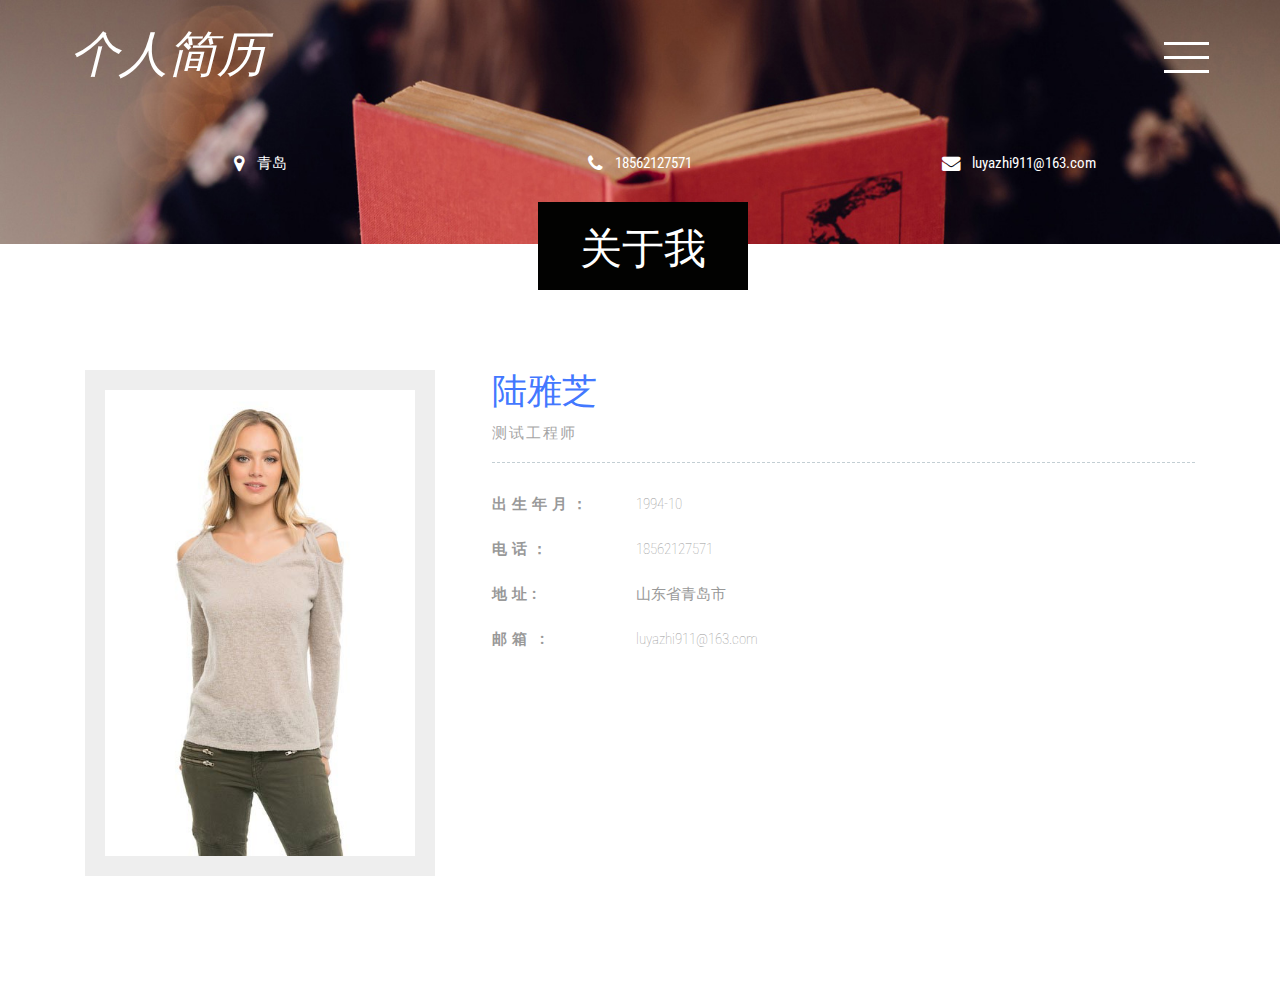
==== commit 7880c01a: "heml更新" ====
--- a/about.html
+++ b/about.html
@@ -27,27 +27,27 @@
 			<div class="header">
 				<div class="container">
 					<div class="logo">
-						<h1><a href="index.html">Trendy CV</a></h1>
+						<h1><a href="index.html">个人简历</a></h1>
 					</div> 
 					<div class="menu">
 						<a href="#" class="navicon"></a> 
 						<div class="toggle effect-3"> 
 							<ul class="toggle-menu">
-								<li><a href="index.html"> Home</a></li>
-								<li><a href="about.html" class="active"> About</a></li>  
-								<li><a href="skills.html"> Skills</a></li>
-								<li><a href="experience.html">Experience</a></li> 
-								<li><a href="education.html">Education</a></li>
-								<li><a href="projects.html"> My Projects</a></li>							
-								<li><a href="contact.html"> Contact Us</a></li>
+								<li><a href="index.html" >主页</a></li>
+								<li><a href="about.html" class="active"> 关于</a></li>  
+								<li><a href="skills.html"> 技能</a></li>
+								<li><a href="experience.html">经验</a></li> 
+								<li><a href="education.html">教育</a></li>
+								<li><a href="projects.html"> 项目 </a></li>							
+								<!-- <li><a href="contact.html"> 联系方式 </a></li> -->
 							</ul>
 						</div> 
 					</div>   
 					<div class="social-w3licon">
-						<a href="#" class="social-button twitter"><i class="fa fa-twitter"></i></a>
+						<!-- <a href="#" class="social-button twitter"><i class="fa fa-twitter"></i></a>
 						<a href="#" class="social-button facebook"><i class="fa fa-facebook"></i></a> 
 						<a href="#" class="social-button google"><i class="fa fa-google-plus"></i></a> 
-						<a href="#" class="social-button dribbble"><i class="fa fa-dribbble"></i></a> 
+						<a href="#" class="social-button dribbble"><i class="fa fa-dribbble"></i></a>  -->
 					</div>
 					<div class="clearfix"> </div>
 				</div>
@@ -56,9 +56,9 @@
 			<div class="w3agile-address"> 
 				<div class="container"> 
 					<ul>
-						<li><i class="fa fa-map-marker" aria-hidden="true"></i>Broome St, Canada, NY 10002, New York</li>
-						<li><i class="fa fa-phone" aria-hidden="true"> </i>  +01 111 222 3333</li>
-						<li><i class="fa fa-envelope" aria-hidden="true"></i><a href="mailto:info@example.com"> mail@example.com</a></li>
+						<li><i class="fa fa-map-marker" aria-hidden="true"></i>	青岛</li>
+						<li><i class="fa fa-phone" aria-hidden="true"> </i> 18562127571</li>
+						<li><i class="fa fa-envelope" aria-hidden="true"></i><a href="luyazhi911@163.com"> luyazhi911@163.com</a></li>
 					</ul>
 				</div> 
 			</div> 
@@ -69,81 +69,62 @@
 	<div class="about">
 		<div class="container">
 			<div class="w3ls-title">
-				<h2 class="agileits-title">About Me</h2>
+				<h2 class="agileits-title">关于我</h2>
 			</div>
 			<div class="about-agileinfo"> 
 				<div class="col-md-4 col-sm-4 about-left ">
 					<img src="images/img1.jpg" class="img-responsive" alt=""/>
 				</div>
 				<div class="col-md-8 col-sm-8 about-right wthree">
-					<h3>Hi, i'm <span>Wikolia Mark </span></h3>
-					<h4>Web Designer & Developer </h4>
+					<h3> <span>陆雅芝</span></h3>
+					<h4> 测试工程师 </h4>
 					<ul class="address">
 						<li>
 							<ul class="agileits-address-text ">
-								<li><b>D.O.B :</b></li>
-								<li>23-06-1980</li>
+								<li><b>出生年月：</b></li>
+								<li>1994-10</li>
 							</ul>
 						</li>
 						<li>
 							<ul class="agileits-address-text">
-								<li><b>PHONE : </b></li>
-								<li>+00 111 222 3333</li>
+								<li><b>电话：</b></li>
+								<li>18562127571</li>
 							</ul>
 						</li>
 						<li>
 							<ul class="agileits-address-text">
-								<li><b>ADDRESS :</b></li>
-								<li>756 global Place, North Sydney, Canada.</li>
+								<li><b>地址:</b></li>
+								<li>山东省青岛市</li>
 							</ul>
 						</li>
 						<li>
 							<ul class="agileits-address-text">
-								<li><b>E-MAIL :</b></li>
-								<li><a href="mailto:example@mail.com"> mail@example.com</a></li>
+								<li><b>邮箱 :</b></li>
+								<li><a href="mailto:example@mail.com"> luyazhi911@163.com</a></li>
 							</ul>
 						</li>
-						<li>
-							<ul class="agileits-address-text">
-								<li><b>WEBSITE :</b></li>
-								<li><a href="http://w3layouts.com">www.myresume.com</a></li>
-							</ul>
-						</li>
+						
 					</ul> 
-					<div class="social-wthree-icons">
-						<ul>
-							<li><a href="#" class="fa fa-facebook icon icon-border facebook"> </a></li>
-							<li><a href="#" class="fa fa-twitter icon icon-border twitter"> </a></li>
-							<li><a href="#" class="fa fa-google-plus icon icon-border googleplus"> </a></li>
-							<li><a href="#" class="fa fa-dribbble icon icon-border dribbble"> </a></li> 
-						</ul>
-						<div class="clearfix"> </div>
-					</div> 
+					
 					<div class="hire-w3lgrids">
-						<a href="#" class="wthree-more nina" data-text="DOWNLOAD CV"> 
+						<!-- <a href="#" class="wthree-more nina" data-text="DOWNLOAD CV"> 
 							<span>D</span><span>o</span><span>w</span><span>n</span><span>l</span><span>o</span><span>a</span><span>d</span> <span>c</span><span>v</span>					
 						</a> 
 						<a href="#" class="wthree-more w3more1 nina" data-text="hire me"> 
 							<span>h</span><span>i</span><span>r</span><span>e</span> <span>m</span><span>e</span>
-						</a>
+						</a> -->
 					</div>  
 				</div> 
 				<div class="clearfix"> </div> 
 				<div class="about-text agileits-w3layouts"> 
-					<p> Aliquam aliquet sapien quis mauris semper suscipit. Lorem ipsum dolor sit amet, consectetur adipiscing elit. Suspendisse laoreet sem sit amet dolor luctus pellentesque. Pellentesque eleifend tellus at interdum elementum. Nam egestas molestie elit. Vivamus sed accumsan quam, a mollis magna. Nam aliquet eros eget sapien consequat tincidunt at vel nibh sed accumsan quam. 
-					Maecenas pharetra dapibus posuere. Praesent odio sem, varius quis dolor vel, maximus dapibus mi. Pellentesque mattis mauris neque. Nam aliquam turpis ante, at cursus massa ullamcorper ut.<br>Nam egestas molestie elit. Vivamus sed accumsan quam, a mollis magna. Nam aliquet eros eget sapien consequat tincidunt at vel nibh sed accumsan quam. 
-					uspendisse laoreet sem sit amet dolor luctus pellentesque Maecenas pharetra dapibus posuere. Praesent odio sem, varius quis dolor vel, maximus dapibus mi. Pellentesque mattis mauris neque. Nam aliquam turpis ante, at cursus massa ullamcorper ut eleifend tellus at interdum elementum.</p>
+					<p> </p>
 				</div>
 			</div> 
 		</div>
 	</div>
 	<!-- //about -->
 	<!-- footer -->  
-	<div class="w3agile-footer">
-		<div class="container"> 
-			<p>Copyright &copy; 2017.Company name All rights reserved.<a target="_blank" href="http://www.sucaihuo.com/">html5模板</a></p>
-		</div>
-	</div>
+	
 	<!-- //footer --> 
 	<!-- menu-js -->
 	<script>
